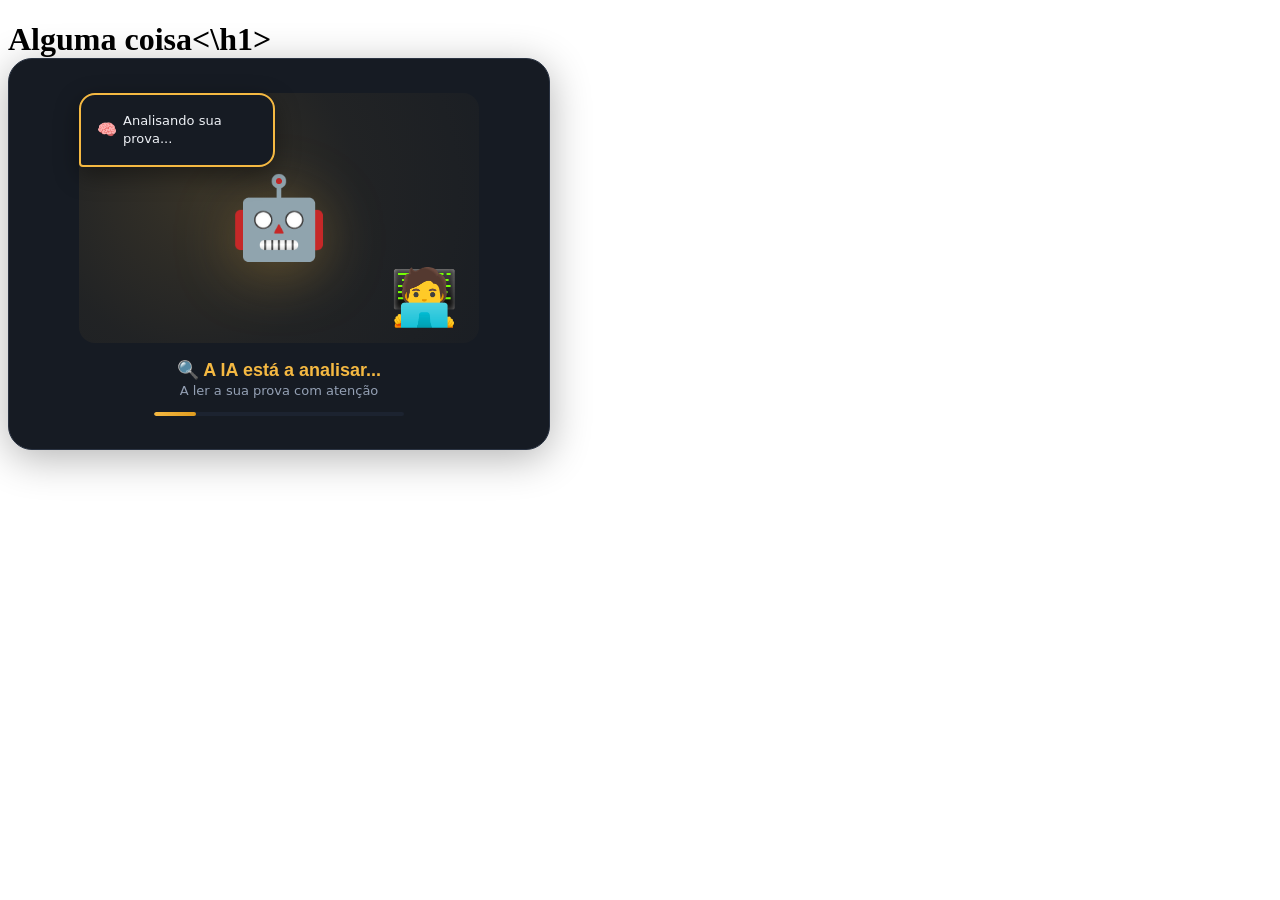
==== frontend/animacao-ia.html @ 6cf3d7b9 "Add animations in front" ====
<!DOCTYPE html>
<html lang="pt-BR" data-theme="dark">
<head>
    <meta charset="UTF-8" />
    <meta name="viewport" content="width=device-width, initial-scale=1.0" />
    <title>Animacão IA - CorretorIA</title>
    <link rel="stylesheet" href="./css/animacao-ia.css" />
</head>
<body>
	<h1>Alguma coisa<\h1>
	<div id="animacaoContainer">
		<!-- Aqui será injetada a animação -->
    </div>
    <script src="./js/animacao-ia.js"></script>
    <script>
        // Inicializa a animação no container
        const container = document.getElementById('animacaoContainer');
        const animacao = new AnimacaoIA(container);
        animacao.iniciar();
    </script>
</body>
</html>
---- frontend/css/animacao-ia.css ----
/* ============================================================
   ANIMAÇÃO IA AJUDANDO HUMANO
   ============================================================ */

.animacao-wrapper {
    max-width: 600px;
    margin: 0 auto;
    padding: 20px;
    display: flex;
    justify-content: center;
    align-items: center;
}

.animacao-ia {
    display: flex;
    flex-direction: column;
    align-items: center;
    justify-content: center;
    min-height: 350px;
    width: 100%;
    max-width: 500px;
    padding: 20px;
    position: relative;
    border-radius: 24px;
    background: var(--fundo-2, #161b23);
    border: 1px solid var(--borda, #2a3342);
    box-shadow: 0 8px 40px rgba(0, 0, 0, 0.3);
    overflow: hidden;
    transition: all var(--transicao, 0.3s ease);
}

.animacao-ia:hover {
    border-color: var(--acento, #f5b942);
    box-shadow: 0 8px 50px rgba(245, 185, 66, 0.15);
}

/* Cena principal */
.animacao-ia__cena {
    position: relative;
    width: 100%;
    max-width: 400px;
    aspect-ratio: 16/10;
    display: flex;
    align-items: center;
    justify-content: center;
}

/* Fundo com gradiente animado */
.animacao-ia__fundo {
    position: absolute;
    inset: 0;
    border-radius: 16px;
    background: radial-gradient(circle at 30% 40%,
        rgba(245, 185, 66, 0.15) 0%,
        rgba(245, 185, 66, 0.05) 50%,
        rgba(245, 185, 66, 0.02) 100%
    );
    animation: fundoPulsar 4s ease-in-out infinite;
}

@keyframes fundoPulsar {
    0%, 100% { opacity: 0.6; transform: scale(1); }
    50% { opacity: 1; transform: scale(1.03); }
}

/* Ícone da IA (Robô) */
.animacao-ia__ia {
    position: relative;
    z-index: 2;
    font-size: 80px;
    animation: iaFlutuar 3s ease-in-out infinite;
    filter: drop-shadow(0 10px 30px rgba(245, 185, 66, 0.3));
    cursor: default;
    transition: transform 0.3s ease;
}

.animacao-ia__ia:hover {
    transform: scale(1.15) rotate(-5deg) !important;
}

@keyframes iaFlutuar {
    0%, 100% { transform: translateY(0px) rotate(-3deg); }
    50% { transform: translateY(-12px) rotate(3deg); }
}

/* Ícone do Humano */
.animacao-ia__humano {
    position: absolute;
    z-index: 3;
    font-size: 55px;
    bottom: 5%;
    right: 5%;
    animation: humanoFlutuar 2.8s ease-in-out infinite;
    cursor: default;
    transition: transform 0.3s ease;
}

.animacao-ia__humano:hover {
    transform: scale(1.15) !important;
}

@keyframes humanoFlutuar {
    0%, 100% { transform: translateY(0px) scale(1); }
    50% { transform: translateY(-8px) scale(1.05); }
}

/* Bolha de diálogo */
.animacao-ia__bolha {
    position: absolute;
    z-index: 4;
    top: 0%;
    left: 0%;
    background: var(--fundo-2, #161b23);
    border: 2px solid var(--acento, #f5b942);
    border-radius: 16px 16px 16px 4px;
    padding: 10px 16px;
    max-width: 160px;
    box-shadow: 0 8px 25px rgba(0, 0, 0, 0.4);
    animation: bolhaAparecer 0.6s ease-out both;
    min-height: 50px;
    display: flex;
    align-items: center;
}

.animacao-ia__bolha-texto {
    font-family: "Inter", system-ui, sans-serif;
    font-size: 13px;
    font-weight: 500;
    color: var(--texto, #eef1f6);
    margin: 0;
    line-height: 1.4;
    display: flex;
    align-items: center;
    gap: 6px;
}

.animacao-ia__bolha-emoji {
    font-size: 16px;
    flex-shrink: 0;
}

@keyframes bolhaAparecer {
    0% { opacity: 0; transform: scale(0.8) translateY(10px); }
    100% { opacity: 1; transform: scale(1) translateY(0); }
}

/* Partículas */
.animacao-ia__particulas {
    position: absolute;
    inset: 0;
    z-index: 1;
    pointer-events: none;
    overflow: hidden;
}

.particula {
    position: absolute;
    width: 6px;
    height: 6px;
    border-radius: 50%;
    background: var(--acento, #f5b942);
    opacity: 0;
    animation: particulaVoar 3.5s ease-in-out infinite;
}

.particula:nth-child(1) { left: 5%; animation-delay: 0s; top: 20%; }
.particula:nth-child(2) { left: 20%; animation-delay: 0.6s; top: 10%; }
.particula:nth-child(3) { left: 35%; animation-delay: 1.2s; top: 30%; }
.particula:nth-child(4) { left: 50%; animation-delay: 0.3s; top: 5%; }
.particula:nth-child(5) { left: 65%; animation-delay: 0.9s; top: 25%; }
.particula:nth-child(6) { left: 80%; animation-delay: 1.5s; top: 15%; }
.particula:nth-child(7) { left: 10%; animation-delay: 0.4s; top: 40%; }
.particula:nth-child(8) { left: 45%; animation-delay: 1.8s; top: 35%; }
.particula:nth-child(9) { left: 70%; animation-delay: 0.7s; top: 45%; }
.particula:nth-child(10) { left: 90%; animation-delay: 1.1s; top: 20%; }

@keyframes particulaVoar {
    0% {
        opacity: 0;
        transform: translateY(20px) scale(0.5) rotate(0deg);
    }
    30% {
        opacity: 1;
        transform: translateY(-10px) scale(1) rotate(45deg);
    }
    70% {
        opacity: 1;
        transform: translateY(-40px) scale(1.2) rotate(90deg);
    }
    100% {
        opacity: 0;
        transform: translateY(-70px) scale(0.8) rotate(135deg);
    }
}

/* Mensagem principal */
.animacao-ia__mensagem {
    margin-top: 16px;
    text-align: center;
    z-index: 5;
    position: relative;
    width: 100%;
}

.animacao-ia__titulo {
    font-family: "Sora", sans-serif;
    font-size: 18px;
    font-weight: 700;
    color: var(--acento, #f5b942);
    margin: 0 0 2px 0;
    animation: tituloPulsar 2.5s ease-in-out infinite;
}

@keyframes tituloPulsar {
    0%, 100% { opacity: 1; transform: scale(1); }
    50% { opacity: 0.85; transform: scale(1.02); }
}

.animacao-ia__subtitulo {
    font-family: "Inter", system-ui, sans-serif;
    font-size: 13px;
    font-weight: 400;
    color: var(--texto-suave, #94a0b4);
    margin: 0;
}

/* Barra de progresso */
.animacao-ia__progresso {
    width: 80%;
    max-width: 250px;
    height: 4px;
    background: var(--superficie, #1c2330);
    border-radius: 4px;
    margin-top: 14px;
    overflow: hidden;
    position: relative;
}

.animacao-ia__progresso-bar {
    height: 100%;
    width: 0%;
    background: linear-gradient(90deg, var(--acento, #f5b942), var(--acento-forte, #e09c1f));
    border-radius: 4px;
    animation: progressoCarregar 5s ease-in-out infinite;
}

@keyframes progressoCarregar {
    0% { width: 0%; }
    40% { width: 45%; }
    70% { width: 75%; }
    100% { width: 100%; }
}

/* Versão compacta para integração */
.animacao-ia--compacto {
    min-height: 200px;
    padding: 15px;
}

.animacao-ia--compacto .animacao-ia__ia {
    font-size: 50px;
}

.animacao-ia--compacto .animacao-ia__humano {
    font-size: 35px;
    bottom: 2%;
    right: 2%;
}

.animacao-ia--compacto .animacao-ia__bolha {
    max-width: 120px;
    padding: 6px 12px;
    min-height: 35px;
}

.animacao-ia--compacto .animacao-ia__bolha-texto {
    font-size: 11px;
}

.animacao-ia--compacto .animacao-ia__titulo {
    font-size: 14px;
}

.animacao-ia--compacto .animacao-ia__subtitulo {
    font-size: 11px;
}

/* Responsivo */
@media (max-width: 600px) {
    .animacao-ia {
        min-height: 280px;
        padding: 15px;
    }
    .animacao-ia__ia { font-size: 60px; }
    .animacao-ia__humano { font-size: 40px; bottom: 2%; right: 2%; }
    .animacao-ia__bolha {
        max-width: 120px;
        padding: 8px 12px;
        min-height: 40px;
    }
    .animacao-ia__bolha-texto { font-size: 11px; }
    .animacao-ia__titulo { font-size: 15px; }
    .animacao-ia__subtitulo { font-size: 11px; }
}

@media (max-width: 400px) {
    .animacao-ia {
        min-height: 220px;
        padding: 10px;
    }
    .animacao-ia__ia { font-size: 45px; }
    .animacao-ia__humano { font-size: 30px; }
    .animacao-ia__bolha {
        max-width: 90px;
        padding: 4px 8px;
        min-height: 30px;
    }
    .animacao-ia__bolha-texto { font-size: 9px; }
    .animacao-ia__cena { aspect-ratio: 4/3; }
    .animacao-ia__titulo { font-size: 13px; }
    .animacao-ia__subtitulo { font-size: 10px; }
}
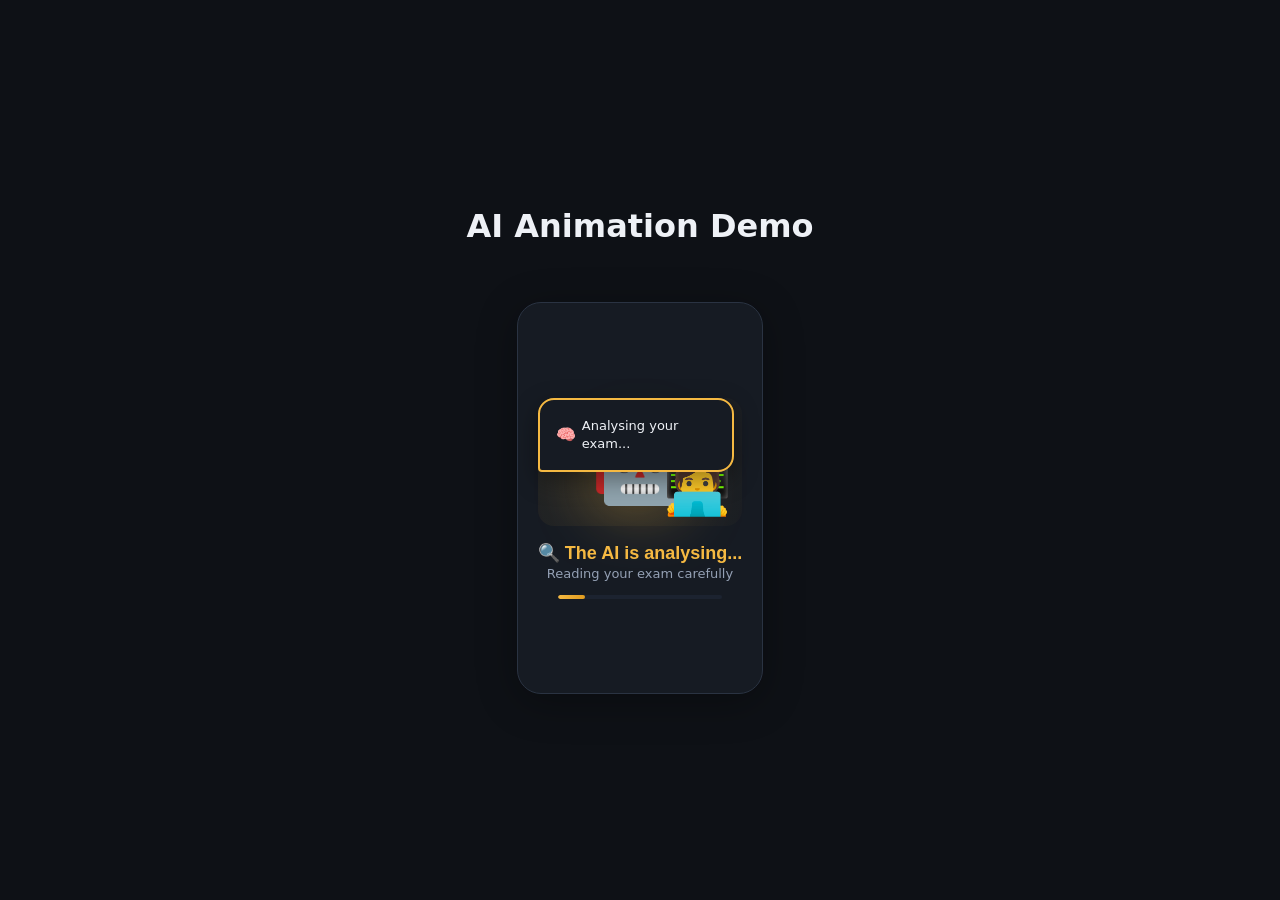
==== commit 3deaeaa3: "Melhorias no Frontend" ====
--- a/frontend/animacao-ia.html
+++ b/frontend/animacao-ia.html
@@ -1,22 +1,16 @@
 <!DOCTYPE html>
-<html lang="pt-BR" data-theme="dark">
+<html lang="en" data-theme="dark">
 <head>
     <meta charset="UTF-8" />
     <meta name="viewport" content="width=device-width, initial-scale=1.0" />
-    <title>Animacão IA - CorretorIA</title>
+    <title>AI Animation - CorretorIA</title>
     <link rel="stylesheet" href="./css/animacao-ia.css" />
 </head>
-<body>
-	<h1>Alguma coisa<\h1>
-	<div id="animacaoContainer">
+<body class="pagina-animacao-demo">
+	<h1>AI Animation Demo</h1>
+	<div id="animacaoContainer" class="animacao-wrapper">
 		<!-- Aqui será injetada a animação -->
     </div>
     <script src="./js/animacao-ia.js"></script>
-    <script>
-        // Inicializa a animação no container
-        const container = document.getElementById('animacaoContainer');
-        const animacao = new AnimacaoIA(container);
-        animacao.iniciar();
-    </script>
 </body>
 </html>
--- a/frontend/css/animacao-ia.css
+++ b/frontend/css/animacao-ia.css
@@ -1,6 +1,20 @@
 /* ============================================================
    ANIMAÇÃO IA AJUDANDO HUMANO
    ============================================================ */
+
+/* Página de demonstração isolada (animacao-ia.html) */
+.pagina-animacao-demo {
+    margin: 0;
+    min-height: 100vh;
+    display: flex;
+    flex-direction: column;
+    align-items: center;
+    justify-content: center;
+    gap: 1rem;
+    background: #0e1116;
+    color: #eef1f6;
+    font-family: "Inter", system-ui, sans-serif;
+}
 
 .animacao-wrapper {
     max-width: 600px;
@@ -102,6 +116,56 @@
 @keyframes humanoFlutuar {
     0%, 100% { transform: translateY(0px) scale(1); }
     50% { transform: translateY(-8px) scale(1.05); }
+}
+
+/* Ligação entre a IA e o humano — reforça o tema "a IA ajuda o humano" */
+.animacao-ia__ligacao {
+    position: absolute;
+    z-index: 1;
+    top: 48%;
+    left: 22%;
+    width: 46%;
+    height: 2px;
+    background: repeating-linear-gradient(
+        90deg,
+        var(--acento, #f5b942) 0,
+        var(--acento, #f5b942) 6px,
+        transparent 6px,
+        transparent 14px
+    );
+    opacity: 0.55;
+    transform: rotate(18deg);
+    animation: ligacaoFluir 1.4s linear infinite, ligacaoRespirar 3s ease-in-out infinite;
+}
+
+@keyframes ligacaoFluir {
+    0% { background-position: 0 0; }
+    100% { background-position: 20px 0; }
+}
+
+@keyframes ligacaoRespirar {
+    0%, 100% { opacity: 0.35; }
+    50% { opacity: 0.75; }
+}
+
+.animacao-ia__faisca {
+    position: absolute;
+    z-index: 2;
+    top: 47%;
+    left: 22%;
+    width: 8px;
+    height: 8px;
+    border-radius: 50%;
+    background: var(--acento, #f5b942);
+    box-shadow: 0 0 10px 2px rgba(245, 185, 66, 0.7);
+    animation: faiscaViajar 1.8s ease-in-out infinite;
+}
+
+@keyframes faiscaViajar {
+    0% { left: 22%; top: 47%; opacity: 0; }
+    10% { opacity: 1; }
+    90% { opacity: 1; }
+    100% { left: 62%; top: 58%; opacity: 0; }
 }
 
 /* Bolha de diálogo */
@@ -285,6 +349,11 @@
     font-size: 11px;
 }
 
+.animacao-ia--compacto .animacao-ia__faisca {
+    width: 6px;
+    height: 6px;
+}
+
 /* Responsivo */
 @media (max-width: 600px) {
     .animacao-ia {
